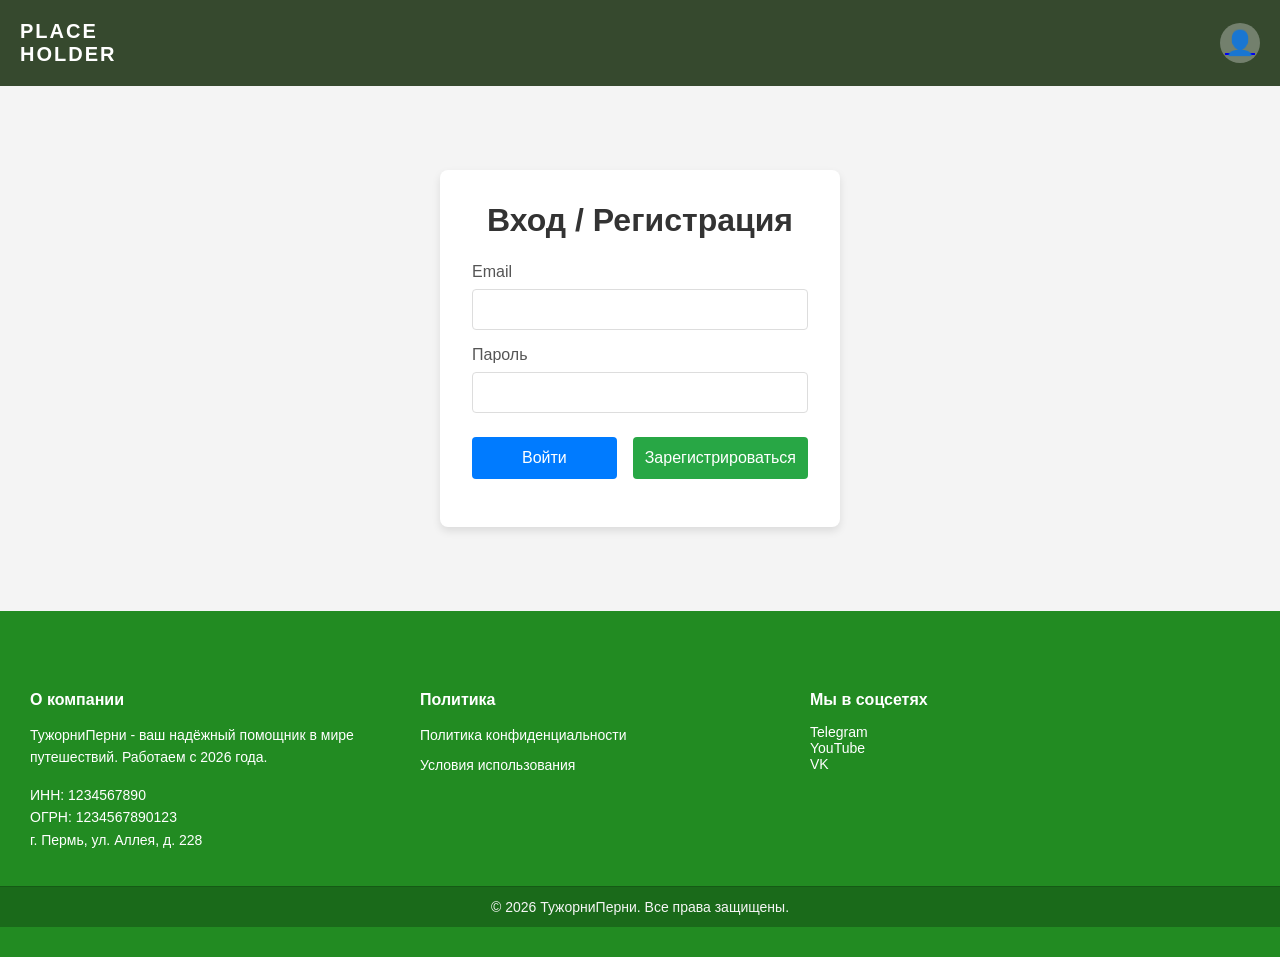
==== pages/login.html @ 90217d6f "first commit" ====
<!DOCTYPE html>

<html lang="ru">
<head>
    <meta charset="utf-8"/>
    <meta content="width=device-width, initial-scale=1.0" name="viewport"/>
    <title>Вход / Регистрация</title>
    <link href="../css/main.css" rel="stylesheet"/>
    <link href="../css/auth.css" rel="stylesheet"/>
</head>
<body class="auth-page" data-page="login">
  <div id="app-header"></div>

  <main class="auth-main">
    <div class="auth-container">
      <h1>Вход / Регистрация</h1>

      <form class="auth-form" id="loginForm">
        <div class="input-group">
          <label for="loginEmail">Email</label>
          <input id="loginEmail" name="email" required type="email" />
        </div>
        <div class="input-group">
          <label for="loginPassword">Пароль</label>
          <input id="loginPassword" name="password" required type="password" />
        </div>
        <div class="button-group">
          <button class="login-btn" id="loginBtn" type="button">Войти</button>
          <button class="register-btn" id="toRegisterBtn" type="button">Зарегистрироваться</button>
        </div>
      </form>

      <form class="auth-form hidden" id="registerForm">
        <div class="input-group">
          <label for="registerName">Имя</label>
          <input id="registerName" name="name" required type="text" />
        </div>
        <div class="input-group">
          <label for="registerEmail">Email</label>
          <input id="registerEmail" name="email" required type="email" />
        </div>
        <div class="input-group">
          <label for="registerPassword">Пароль</label>
          <input id="registerPassword" name="password" required type="password" />
        </div>
        <div class="input-group">
          <label for="confirmPassword">Подтвердите пароль</label>
          <input id="confirmPassword" name="confirmPassword" required type="password" />
        </div>
        <div class="button-group">
          <button class="login-btn" id="toLoginBtn" type="button">Вернуться</button>
          <button class="register-btn" id="registerBtn" type="button">Зарегистрироваться</button>
        </div>
      </form>

      <div class="switch-form">
        <span id="loginMessage"></span>
        <span id="registerMessage"></span>
      </div>
    </div>
  </main>

    <script src="../js/app.js" type="module"></script>
    <div id="app-footer"></div>
</body>
</html>
---- css/main.css ----
* {
    margin: 0;
    padding: 0;
    box-sizing: border-box;
}

body {
    font-family: Arial, sans-serif;
    background-color: #f5f5f5;
    display: flex;
    flex-direction: column;
    min-height: 100vh;
    overflow-x: auto;
}

html, body{
    width: 100%;
    min-width: 100%;
    overflow-x: auto;
    margin: 0;
    padding: 0;
}

main{
    flex: 1;
}

.main-content {
    flex: 1; 
    padding-bottom: 20px; 
}

.header {
    background: #36492E;
    color: white;
    padding: 20px;
    border-radius:0;
    display: flex;
    justify-content: space-between;
    align-items: center;
    margin-bottom: 0;
}

.logo {
    font-size: 20px;
    font-weight: bold;
    letter-spacing: 2px;
}

.search-container {
    flex: 1;
    margin: 0 30px;
    max-width: 400px;
}

.search-input {
    width: 100%;
    padding: 10px 16px;
    border: none;
    border-radius: 16px;
    font-size: 14px;
}

.search-input::placeholder {
    color: #999;
}

.user-icon {
    width: 40px;
    height: 40px;
    background: rgba(255, 255, 255, 0.3);
    border-radius: 50%;
    display: flex;
    align-items: center;
    justify-content: center;
    font-size: 24px;
    cursor: pointer;
    transition: all 0.3s ease;
}

.user-icon:hover {
    background: rgba(255, 255, 255, 0.5);
    transform: scale(1.1);
}

.carousel-wrapper {
    background: #1B5E20;
    padding: 50px 30px;
    border-radius: 0 0 8px 8px;
    display: flex;
    position: relative;
    justify-content: space-between;
    align-items: center;
    gap: 30px;
    min-height: 550px;
    width: 100%;
}


.arrow-btn {
    background: white;
    border: none;
    width: 50px;
    height: 50px;
    border-radius: 50%;
    display: flex;
    align-items: center;
    justify-content: center;
    cursor: pointer;
    font-size: 24px;
    color: #2E7D32;
    font-weight: bold;
    transition: all 0.3s ease;
    flex-shrink: 0;
}

.arrow-btn:hover {
    background: #4CAF50;
    color: white;
    transform: scale(1.1);
}

.arrow-btn:active {
    transform: scale(0.95);
}

.carousel-container {
    flex: 1;
    display: flex;
    justify-content: center;
    align-items: center;
    perspective: 1200px;
    width: 1400px;
    overflow: visible;
    position: relative;
}

.carousel-track {
    display: block;
    width: 100%;
    height: 380px;
    position: relative;
}

.banner {
    width: 700px;
    height: 400px;
    background: linear-gradient(135deg, #2E7D32 0%, #4CAF50 100%);
    border-radius: 40px;
    display: flex;
    align-items: center;
    justify-content: center;
    color: white;
    font-size: 32px;
    font-weight: bold;
    text-align: center;
    padding: 20px;
    cursor: pointer;
    transition: all 0.5s cubic-bezier(0.4, 0.0, 0.2, 1);
    box-shadow: 0 8px 24px rgba(0, 0, 0, 0.2);
    position: absolute;
    left: 50%;
    top: 50%;
    transform: translate(-50%, -50%);
    opacity: 0;
    visibility: hidden;
    pointer-events: none;
    z-index: 0;
}

.banner.hidden-left {
    display: none;
}

.banner.left {
    opacity: 0.5;
    visibility: visible;
    transform: translate(calc(-50% - 320px), -50%) scale(0.7);
    z-index: 5;
    pointer-events: auto;
}

.banner.center {
    opacity: 1;
    visibility: visible;
    transform: translate(-50%, -50%) scale(1);
    z-index: 10;
    pointer-events: auto;
}

.banner.right {
    opacity: 0.5;
    visibility: visible;
    transform: translate(calc(-50% + 320px), -50%) scale(0.7);
    z-index: 5;
    pointer-events: auto;
}

.banner.hidden-right {
    display: none;
}

.banner.left:hover {
    opacity: 0.6;
    transform: translate(calc(-50% - 320px), -50%) scale(0.72);
}

.banner.right:hover {
    opacity: 0.6;
    transform: translate(calc(-50% + 320px), -50%) scale(0.72);
}

.banner.center:hover {
    transform: translate(-50%, -50%) scale(1.03);
}

.indicators {
    display: flex;
    justify-content: center;
    gap: 8px;
    position: absolute;
    left: 50%;
    z-index: 10;
    transform: translateX(-50%);
    background: rgba(0, 0, 0, 0.2);
    padding:  8px 16px;
    border-radius: 20px;
    bottom: 20px;
    backdrop-filter: blur(4px);
}

.dot {
    width: 12px;
    height: 12px;
    border-radius: 50%;
    background: rgba(255, 255, 255, 0.4);
    cursor: pointer;
    transition: all 0.3s ease;
    border: 2px solid rgba(255, 255, 255, 0.6);
}

.dot.active {
    background: white;
    width: 32px;
    border-radius: 6px;
    border-color: white;
}

.dot:hover {
    background: rgba(255, 255, 255, 0.7);
}

.header-content {
    display: flex;
    align-items: center;
}

header h1 {
    margin: 0;
    font-size: 24px;
}

header input {
    padding: 5px;
    border-radius: 5px;
    margin-left: 50%;
    border: none;
}

.baraban {
    padding: 200px 20px;
    overflow: hidden;
    width: 100%;
}

.container {
    padding: 20px;
    display: flex;
    gap: 20px;
}

.sidebar {
    width: 200px;
    background-color: #228B22;
    color: white;
    padding: 20px;
    border-radius: 5px;
}

.sidebar h2 {
    margin-top: 0;
}

.sidebar ul {
    list-style-type: none;
    padding: 0;
}

.sidebar li {
    margin-bottom: 10px;
}

.sidebar a {
    color: white;
    text-decoration: none;
}

.content {
    flex-grow: 1;
    padding-left: 20px;
    justify-content: center;
}

.product-grid {
    display: grid;
    grid-template-columns: repeat(3, 300px);
    justify-content: start;
    gap: 10px;
    padding: 20px;
}

.product {
    width: 300px;
    min-width: 300px;
    background-color: white;
    border-radius: 5px;
    box-shadow: 0 2px 5px rgba(0, 0, 0, 0.1);
    padding: 20px;
    display: flex;
    flex-direction: column;
    transition: transform 0.3s ease;
    position: relative;
}

.favorite-toggle {
    position: absolute;
    top: 10px;
    right: 10px;
    background: rgba(255,255,255,0.9);
    border: 2px solid #ddd;
    border-radius: 50%;
    width: 40px;
    height: 40px;
    font-size: 20px;
    cursor: pointer;
    z-index: 10;
    transition: all 0.3s ease;
    display: flex;
    align-items: center;
    justify-content: center;
    padding: 0;
    margin: 0;
}

.favorite-toggle:hover {
    transform: scale(1.1);
    border-color: #e63946;
}

.product:hover {
    transform: scale(1.05);
}

.product img {
    width: 265px; 
    height: 200px;
    object-fit: cover;
    object-position: center;
    border-radius: 5px;
    margin-bottom: 10px;
    display: block;
}

.product h3 {
    margin-top: 0;
    margin-bottom: 10px;
    font-size: 18px;
    font-weight: bold;
    color: #333;
    overflow: hidden;
    display: -webkit-box;
    -webkit-line-clamp: 3;
    -webkit-box-orient: vertical;
    line-height: 1.4;
    height: 4.2em;
}

.product p {
    color: #666;
    line-height: 1.4;
    margin: 0 0 15px 0;
    flex-grow: 1;
    display: -webkit-box;
    -webkit-line-clamp: 3;
    -webkit-box-orient: vertical;
    overflow: hidden;
    text-overflow: ellipsis;
    max-height: 5.6em;
}

.title-container {
    height: 4.2em;
    overflow: hidden;
    display: flex;
    flex-direction: column;
    justify-content: flex-start;
}

.title-container h3 {
    margin: 0;
    font-size: 18px;
    font-weight: bold;
    color: #333;
    line-height: 1.4;
    overflow: hidden;
    display: -webkit-box;
    line-clamp: 2;
    -webkit-box-orient: vertical;
    text-overflow: ellipsis;
}

.zoom-button {
    background-color: #228B22;
    color: white;
    border: none;
    padding: 10px 20px;
    border-radius: 5px;
    cursor: pointer;
    transition: background-color 0.3s ease;
    align-self: flex-start; 
    margin-top: auto; 
}

.zoom-button:hover {
    background-color: #197619;
}

.footer {
    width: 100vw;          
    background-color: #228B22;
    color: white;
    font-size: 14px;
    padding: 40px 0 30px 0;
    box-sizing: border-box;
    overflow-x: hidden;
    display: flex;
    flex-direction: column;
    gap: 0;
}

.footer-bg {
    width: 100%;
    background-color: #228B22;
    padding: 40px 0;
}

.footer-content {
    max-width: 1200px;
    width: 100%;
    margin: 0;
    padding: 40px 30px 20px;
    display: grid;
    grid-template-columns: 1fr 1fr 1fr;
    gap: 30px;
    margin-bottom: 0 !important;
    padding-bottom: 20px;
    justify-content: start;
    justify-items: start;
    text-align: left;
}
.footer-section {
    text-align: left;
    display:block;
}

.footer-section h3 {
    color: #fff;
    font-size: 16px;
    margin-bottom: 15px;
}

.footer-section p,
.footer-section ul {
    margin: 0 0 15px 0;
    line-height: 1.6;
}

.footer-section ul {
    list-style: none;
    padding: 0;
}

.footer-section ul li {
    margin-bottom: 8px;
}

.footer-section a {
    color: #fff;
    text-decoration: none;
    transition: text-decoration 0.2s;
}

.footer-section h3,
.footer-section p,
.footer-section ul,
.footer-section a {
    text-align: left !important;
    margin-left: 0;
}

.footer-section a:hover {
    text-decoration: underline;
}

.social-links a {
    color: #fff;
    text-decoration: none;
    margin-right: 15px;
}

.social-links a:hover {
    text-decoration: underline;
}

.footer-bottom {
    width: 100%;
    color:#f5f5f5;
    max-width: none;
    text-align: center;
    background-color: #1a6a1a;
    padding: 12px;
    font-size: 14px;
    border-top: 1px solid #155a15;
    margin-bottom:0px;
}

.scroll-to-top {
    position: fixed;
    bottom: 30px;
    right: 30px;
    background-color: #228B22;
    color: white;
    width: 50px;
    height: 50px;
    border-radius: 50%;
    display: flex;
    align-items: center;
    justify-content: center;
    font-size: 24px;
    text-decoration: none;
    box-shadow: 0 4px 12px rgba(0, 0, 0, 0.2);
    z-index: 10;
    opacity: 0;
    visibility: hidden;
    transition: opacity 0.3s ease, visibility 0.3s ease, transform 0.3s ease;
    transform: translateY(10px);
}

.scroll-to-top.show {
    opacity: 1;
    visibility: visible;
}

.scroll-to-top:hover {
    background-color: #1a6a1a;
    transform: translateY(-2px);
    box-shadow: 0 6px 16px rgba(0, 0, 0, 0.3);
}

.scroll-to-top::after {
    content: '↑';
    font-weight: bold;
}

.product-link {
    display: block;
    text-decoration: none;
    color: inherit;
    cursor: pointer;
}

.product-link:hover {
    text-decoration: none;
}

.product-price-preview {
    margin-top: 15px;
    padding-top: 10px;
    border-top: 1px solid #eee;
    display: flex;
    flex-direction: column;
    gap: 5px;
}

.product-price-preview .price {
    font-weight: bold;
    color: #228B22;
    font-size: 18px;
}

.product-price-preview .location {
    font-size: 14px;
    color: #666;
}

.search-focused::placeholder {
    color: #999 !important;
}

.search-focused {
    padding-left: 40px !important;
    background-image: none !important;
}

/* Стили для product.html */
.search-input.no-emoji::placeholder {
    color: transparent;
}

.search-input.no-emoji:focus::placeholder {
    color: #999;
}

.loading {
    text-align: center;
    padding: 50px;
    color: #666;
}

.error-message {
    text-align: center;
    padding: 50px;
    color: #d32f2f;
    background: #ffebee;
    border-radius: 8px;
    margin: 20px 0;
}

.back-button {
    display: inline-block;
    margin-bottom: 20px;
    color: #228B22;
    text-decoration: none;
    font-size: 16px;
    padding: 12px 24px;
    border: 2px solid #228B22;
    border-radius: 25px;
    transition: all 0.3s ease;
    font-weight: 500;
    background-color: white;
    box-shadow: 0 2px 8px rgba(0, 0, 0, 0.1);
}

.back-button:hover {
    background: #228B22;
    color: white;
    transform: translateY(-2px);
    box-shadow: 0 4px 12px rgba(34, 139, 34, 0.3);
}

.back-button:active {
    transform: translateY(0);
}

.back-button::before {
    content: '←';
    margin-right: 8px;
    font-size: 18px;
}

/* Стили для страницы товара (product.html) */
.product-detail-page {
    display: flex;
    gap: 80px;
    position: relative;
    padding: 20px 40px;
    max-width: 1600px;
    margin: 0 auto;
    align-items: flex-start;
    width: 100%;
    box-sizing: border-box;
    min-height: auto;
    justify-content: space-between;
}

.product-detail-left {
    flex: 1 1 60%;
    min-width: 300px;
    margin-right: 0;
    z-index: 5;
    max-width: 60%;
    margin-left: 20px;
}

/* Карусель на странице продукта - без зелёного фона */
.product-detail-left .carousel-wrapper {
    background: transparent;
    padding: 20px 0;
    border-radius: 0;
    min-height: auto;
    width: 100%;
    height: 520px;
}

.product-detail-left .carousel-container {
    width: 100%;
    max-width: 500px;
    margin: 0 auto;
}

.product-detail-left .banner {
    width: 800px;
    height: 500px;
    border-radius: 40px;
}

.product-detail-right {
    position: sticky;
    top: 100px;
    width: 350px;
    height: fit-content;
    z-index: 10;
    box-shadow: 0 4px 20px rgba(0, 0, 0, 0.1);
    background: white;
    border-radius: 12px;
    padding: 25px;
    border: 1px solid #e0e0e0;
    flex-shrink: 0;
    align-self: flex-start;
    margin-left: auto;
    margin-right: 40px;
}

.product-info-container {
    margin-top: 20px;
}

.product-header {
    display: flex;
    justify-content: space-between;
    align-items: flex-start;
    margin-bottom: 20px;
    padding-bottom: 15px;
    border-bottom: 2px solid #eee;
}

.product-title {
    font-size: 32px;
    color: #333;
    margin: 0;
}

.product-price {
    background: #228B22;
    color: white;
    padding: 10px 20px;
    border-radius: 8px;
    font-size: 24px;
    font-weight: bold;
    white-space: nowrap;
}

.product-location {
    display: flex;
    align-items: center;
    gap: 10px;
    color: #666;
    font-size: 16px;
    margin-bottom: 20px;
    padding: 10px 0;
}

.product-tags {
    display: flex;
    flex-wrap: wrap;
    gap: 15px;
    margin: 25px 0;
}

.tag {
    background: #f0f7f0;
    color: #228B22;
    padding: 8px 16px;
    border-radius: 20px;
    font-size: 14px;
    border: 1px solid #c8e6c9;
}

.description-section {
    margin: 30px 0;
    line-height: 1.8;
    color: #333;
}

.description-section h3 {
    color: #228B22;
    margin-bottom: 15px;
    font-size: 22px;
}

.description-content {
    background: #f9f9f9;
    padding: 20px;
    border-radius: 8px;
    border-left: 4px solid #228B22;
    max-height: 300px;
    overflow-y: auto;
}

/* Стили для блока бронирования */
.booking-section {
    margin-top: 30px;
    padding: 25px;
    background: #f9fff9;
    border-radius: 12px;
    border: 1px solid #dcedc8;
    box-shadow: 0 2px 8px rgba(0, 0, 0, 0.05);
}

.booking-title {
    color: #228B22;
    margin-bottom: 20px;
    font-size: 20px;
    font-weight: bold;
}

.booking-date-selector {
    margin-bottom: 20px;
    display: flex;
    align-items: center;
    gap: 15px;
}

.booking-date-selector label {
    font-weight: 500;
    color: #333;
    font-size: 16px;
}

.booking-date-input {
    padding: 10px 15px;
    border: 2px solid #c8e6c9;
    border-radius: 8px;
    font-size: 15px;
    transition: border-color 0.3s ease;
    background: white;
}

.booking-date-input:focus {
    outline: none;
    border-color: #228B22;
}

.booking-time-grid {
    display: grid;
    grid-template-columns: repeat(auto-fill, minmax(80px, 1fr));
    gap: 10px;
    margin-bottom: 20px;
}

.time-slot {
    background: white;
    border: 2px solid #c8e6c9;
    border-radius: 8px;
    padding: 12px 8px;
    text-align: center;
    cursor: pointer;
    transition: all 0.3s ease;
    font-size: 14px;
    font-weight: 500;
    color: #333;
}

.time-slot:hover {
    border-color: #228B22;
    background: #e8f5e9;
    transform: translateY(-2px);
    box-shadow: 0 4px 8px rgba(34, 139, 34, 0.2);
}

.time-slot.selected {
    background: #228B22;
    border-color: #1a6a1a;
    color: white;
}

.time-slot.booked {
    background: #f5f5f5;
    border-color: #e0e0e0;
    color: #999;
    cursor: not-allowed;
    text-decoration: line-through;
}

.time-slot.booked:hover {
    transform: none;
    box-shadow: none;
}

.loading-times {
    text-align: center;
    color: #666;
    padding: 20px;
    grid-column: 1 / -1;
}

.booking-confirm {
    padding-top: 20px;
    border-top: 1px solid #dcedc8;
}

.booking-selected-text {
    margin-bottom: 15px;
    color: #333;
    font-size: 16px;
}

.booking-selected-text span {
    color: #228B22;
    font-weight: bold;
}

.booking-submit-btn {
    background: #228B22;
    color: white;
    border: none;
    padding: 14px 30px;
    border-radius: 8px;
    font-size: 16px;
    font-weight: bold;
    cursor: pointer;
    transition: all 0.3s ease;
    width: 100%;
}

.booking-submit-btn:hover {
    background: #1a6a1a;
    transform: translateY(-2px);
    box-shadow: 0 4px 12px rgba(34, 139, 34, 0.3);
}

.booking-submit-btn:active {
    transform: translateY(0);
}

.booking-submit-btn:disabled {
    background: #ccc;
    cursor: not-allowed;
    transform: none;
}

.empty-sidebar {
    text-align: center;
    color: #666;
    width: 100%;
}

.empty-sidebar h3 {
    color: #228B22;
    margin-bottom: 15px;
    font-size: 18px;
}

#prevBtn,
#nextBtn {
    position: static;
    width: 45px;
    height: 45px;
    border-radius: 50%;
    background: #228B22;
    color: white;
    border: none;
    font-size: 24px;
    font-weight: bold;
    cursor: pointer;
    display: flex;
    align-items: center;
    justify-content: center;
    flex-shrink: 0;
    box-shadow: 0 4px 12px rgba(0, 0, 0, 0.2);
    transition: all 0.3s ease;
    z-index: 20;
}

#prevBtn:hover,
#nextBtn:hover {
    background: #1a6a1a;
    transform: scale(1.1);
}

#prevBtn:active,
#nextBtn:active {
    transform: scale(0.95);
}

#prevBtn {
    order: 0;
    align-self: center;
}

#nextBtn {
    order: 2;
    align-self: center;
}

.carousel-counter {
    position: absolute;
    top: 15px;
    right: 15px;
    background: rgba(0, 0, 0, 0.6);
    color: white;
    padding: 5px 12px;
    border-radius: 15px;
    font-size: 14px;
    z-index: 100;
}

.media-type-badge {
    position: absolute;
    top: 15px;
    left: 15px;
    background: rgba(0, 0, 0, 0.6);
    color: white;
    padding: 4px 10px;
    border-radius: 12px;
    font-size: 12px;
    z-index: 100;
}

.fullscreen-modal {
    display: none;
    position: fixed;
    top: 0;
    left: 0;
    width: 100%;
    height: 100%;
    background: rgba(0, 0, 0, 0.9);
    z-index: 1000;
    justify-content: center;
    align-items: center;
}

.fullscreen-modal.active {
    display: flex;
}

.modal-content {
    max-width: 90%;
    max-height: 90%;
    position: relative;
}

.modal-content img,
.modal-content video {
    width: 100%;
    height: 100%;
    object-fit: contain;
    border-radius: 10px;
}

.modal-close {
    position: absolute;
    top: 20px;
    right: 30px;
    color: white;
    font-size: 40px;
    cursor: pointer;
    z-index: 1001;
    background: rgba(0, 0, 0, 0.5);
    width: 50px;
    height: 50px;
    border-radius: 50%;
    display: flex;
    align-items: center;
    justify-content: center;
    transition:  0.3s;
}

.modal-close:hover {
    background: rgba(0, 0, 0, 0.8);
}

.modal-nav {
    position: absolute;
    top: 50%;
    transform: translateY(-50%);
    color: white;
    font-size: 40px;
    cursor: pointer;
    z-index: 1001;
    background: rgba(0, 0, 0, 0.5);
    width: 60px;
    height: 60px;
    border-radius: 50%;
    display: flex;
    align-items: center;
    justify-content: center;
    transition:  0.3s;
}

.modal-nav:hover {
    background: rgba(0, 0, 0, 0.8);
}

.modal-nav.prev {
    left: 30px;
}

.modal-nav.next {
    right: 30px;
}

.modal-counter {
    position: absolute;
    bottom: 30px;
    left: 50%;
    transform: translateX(-50%);
    color: white;
    font-size: 18px;
    background: rgba(0, 0, 0, 0.5);
    padding: 10px 20px;
    border-radius: 20px;
    z-index: 1001;
}

.seller-info {
    width: 100%;
    display: flex;
    flex-direction: column;
    gap: 25px;
}

.book-button {
    background-color: #228B22;
    color: white;
    font-size: 16px;
    font-weight: bold;
    padding: 16px 20px;
    border: none;
    border-radius: 10px;
    cursor: pointer;
    transition: 0.3s ease;
    text-align: center;
    box-shadow: 0 4px 12px rgba(34, 139, 34, 0.2);
}

.book-button:hover {
    background-color: #1a6a1a;
    transform: translateY(-2px);
    box-shadow: 0 6px 16px rgba(34, 139, 34, 0.3);
}

.book-button:active {
    transform: translateY(0);
}

.seller-profile {
    display: flex;
    flex-direction: column;
    align-items: center;
    text-align: center;
    gap: 10px;
    cursor: pointer;
    transition: transform 0.2s ease, box-shadow 0.2s ease;
    padding: 10px;
    border-radius: 8px;
    background: linear-gradient(135deg, #f8fff8 0%, #e8f5e9 100%);
    border-radius: 12px;
    padding: 20px;
    border: 2px solid #c8e6c9;
}

.seller-profile:hover {
    transform: translateY(-3px);
    box-shadow: 0 6px 20px rgba(46, 125, 50, 0.15);
    border-color: #2E7D32;
    background-color: #f9f9f9;
}

.avatar {
    width: 70px;
    height: 70px;
    border-radius: 50%;
    overflow: hidden;
    border: 3px solid #a5d6a7;
    box-shadow: 0 2px 8px rgba(0, 0, 0, 0.2);
    transition: all 0.3s ease;
    margin: 0 auto 15px;
    background: white;
    border: 3px solid #228B22;
}

.avatar img {
    width: 100%;
    height: 100%;
    object-fit: cover;
}

.reviews-chat {
    background: #f0f8ff;
    border-radius: 12px;
    border: 1px solid #d0ebff;
    padding: 12px;
    max-height: 300px;
    min-height: 200px;
    overflow-y: auto;
    font-size: 14px;
    box-shadow: inset 0 1px 3px rgba(0,0,0,0.1);
    margin-top: 20px;
}

.review-message {
    display: flex;
    gap: 10px;
    padding: 10px;
    margin-bottom: 10px;
    background: white;
    border-radius: 10px;
    box-shadow: 0 1px 4px rgba(0,0,0,0.1);
}

.review-avatar {
    width: 40px;
    height: 40px;
    border-radius: 50%;
    overflow: hidden;
    flex-shrink: 0;
    border: 2px solid #228B22;
}

.review-avatar img {
    width: 100%;
    height: 100%;
    object-fit: cover;
}

.review-content {
    flex: 1;
    line-height: 1.4;
}

.review-author {
    font-weight: bold;
    color: #333;
    font-size: 15px;
}

.review-rating {
    color: #FFD700;
    font-size: 14px;
    margin: 2px 0;
}

.review-text {
    color: #444;
    margin: 4px 0;
    font-style: normal;
}

.review-actions {
    display: flex;
    align-items: center;
    gap: 8px;
    margin-top: 6px;
}

.review-like {
    display: flex;
    align-items: center;
    gap: 4px;
    color: #666;
    font-size: 12px;
    cursor: pointer;
    transition: color 0.2s;
}

.review-like:hover {
    color: #e91e63;
}

.review-like.liked {
    color: #e91e63;
}

.review-like.liked::after {
    content: '♥';
    margin-left: 4px;
    font-weight: bold;
}

.review-like:not(.liked)::after {
    content: '♡';
}

.reviews-chat::-webkit-scrollbar {
    width: 8px;
}

.reviews-chat::-webkit-scrollbar-track {
    background: #e0f2e9;
    border-radius: 10px;
}

.reviews-chat::-webkit-scrollbar-thumb {
    background: #228B22;
    border-radius: 10px;
}

.reviews-chat::-webkit-scrollbar-thumb:hover {
    background: #1a6a1a;
}

.action-buttons {
    margin: 20px 0;
    display: flex;
    flex-direction: column;
    gap: 12px;
    align-items: stretch;
}

.book-top {
    font-size: 18px;
    padding: 18px 20px;
    border-radius: 12px;
    font-weight: bold;
    box-shadow: 0 6px 16px rgba(34, 139, 34, 0.3);
}

/* Кнопка избранного */
.favorite-btn {
    background: white;
    border: 2px solid #e0e0e0;
    padding: 12px 20px;
    border-radius: 10px;
    font-size: 15px;
    font-weight: 500;
    cursor: pointer;
    transition: all 0.3s ease;
    display: flex;
    align-items: center;
    justify-content: center;
    gap: 8px;
    color: #666;
}

.favorite-btn:hover {
    border-color: #e91e63;
    color: #e91e63;
    transform: translateY(-2px);
    box-shadow: 0 4px 12px rgba(233, 30, 99, 0.2);
}

.favorite-btn.active {
    background: #e91e63;
    border-color: #e91e63;
    color: white;
}

.favorite-btn.active .favorite-icon {
    content: '❤';
}

.favorite-icon {
    font-size: 20px;
    font-weight: bold;
}

.favorite-btn.active .favorite-icon::after {
    content: '❤';
}

.contact-buttons {
    display: flex;
    gap: 10px;
    justify-content: center;
}

.contact-btn {
    flex: 1;
    padding: 12px 16px;
    border: none;
    border-radius: 8px;
    font-size: 15px;
    font-weight: 500;
    cursor: pointer;
    transition: all 0.3s ease;
    display: flex;
    align-items: center;
    justify-content: center;
    gap: 6px;
}

.contact-btn.chat {
    background: #2E7D32 !important;
    color: white;
}

.contact-btn.call {
    background: #4CAF50 !important;
    color: white;
}

.contact-btn:hover {
    transform: translateY(-2px);
    box-shadow: 0 4px 12px rgba(0, 0, 0, 0.2);
}

.contact-btn:active {
    transform: translateY(0);
}

/* Секция формы отзыва */
.review-form-container {
    margin-top: 25px;
    padding: 20px;
    background: #f9fff9;
    border-radius: 12px;
    border: 1px solid #dcedc8;
    box-shadow: 0 2px 8px rgba(0, 0, 0, 0.05);
    max-width: 600px;
    width: 100%;
}

.review-form-container h4 {
    color: #228B22;
    margin-bottom: 20px;
    font-size: 18px;
}

.review-form .form-group {
    margin-bottom: 15px;
}

.review-form label {
    display: block;
    margin-bottom: 6px;
    color: #333;
    font-weight: 500;
}

.review-form input[type="text"],
.review-form textarea {
    width: 100%;
    padding: 10px;
    border: 1px solid #ccc;
    border-radius: 8px;
    font-size: 14px;
    transition: border 0.3s ease;
    box-sizing: border-box;
}

.review-form input:focus,
.review-form textarea:focus {
    border-color: #228B22;
    outline: none;
    box-shadow: 0 0 0 2px rgba(34, 139, 34, 0.2);
}

/* Звёзды рейтинга */
.rating-stars {
    display: flex;
    gap: 2px;
    font-size: 24px;
    cursor: pointer;
    user-select: none;
    margin: 10px 0;
}

.rating-stars span {
    color: #ddd;
    transition: color 0.2s ease;
}

.rating-stars span:hover,
.rating-stars span.active {
    color: #FFD700;
}

.submit-review-btn {
    background-color: #228B22;
    color: white;
    border: none;
    padding: 12px 20px;
    font-size: 16px;
    font-weight: bold;
    border-radius: 8px;
    cursor: pointer;
    transition: all 0.3s ease;
    display: block;
    width: 100%;
    text-align: center;
}

.submit-review-btn:hover {
    background-color: #1a6a1a;
    transform: translateY(-2px);
    box-shadow: 0 4px 12px rgba(34, 139, 34, 0.3);
}

.submit-review-btn:active {
    transform: translateY(0);
}

#prevBtn { 
    left: 20px; 
    margin-top: 30px;
}
#nextBtn { 
    right: 20px; 
    margin-top: 30px;
}

.logo-link {
    text-decoration: none;
    display: block;
}

.logo-link .logo {
    font-size: 20px;
    font-weight: bold;
    letter-spacing: 2px;
    color: white;
    cursor: pointer;
}

.logo-link:hover .logo {
    text-shadow: 0 0 8px rgba(255, 255, 255, 0.5);
}

/* Стили для страницы продавца (seller.html) */
.page-user .container {
    display: flex;
    gap: 30px;
    padding: 20px;
    align-items: stretch;
    max-width: 1200px;
    margin: 0 auto;
    width: 100%;
}

.page-user .container .sidebar {
    min-width: 250px;
    width: 250px;
    background-color: white;
    color: #333;
    padding: 25px 30px;
    border-radius: 8px;
    box-shadow: 0 2px 10px rgba(0, 0, 0, 0.1);
    display: flex;
    flex-direction: column;
    justify-content: space-between;
}

.page-user .container .sidebar h2 {
    margin: 0 0 20px 0;
    font-size: 24px;
    font-weight: bold;
    text-align: center;
    color: #333;
    border-bottom: 2px solid rgba(255, 255, 255, 0.3);
    padding-bottom: 10px;
}

.page-user .container .sidebar ul {
    list-style-type: none;
    padding: 0;
    margin: 0;
}

.page-user .container .sidebar li {
    margin-bottom: 12px;
}

.page-user .container .sidebar a {
    display: block;
    color: #333;
    text-decoration: none;
    padding: 10px 15px;
    border-radius: 6px;
    transition: 0.3s ease, transform 0.2s ease;
    font-size: 15px;
}

.page-user .container .sidebar a:hover {
    background: #f0f0f0;
    transform: translateX(5px);
    color: #333;
}

.page-user .content {
    flex: 1;
    padding: 20px;
    background-color: white;
    border-radius: 8px;
    box-shadow: 0 2px 10px rgba(0, 0, 0, 0.1);
    display: block;
    min-height: 400px;
}

/* Вкладки в профиле */
.tab-content {
    display: none;
}

.tab-content.active {
    display: block;
}

/* Сетка избранных объявлений */
.favorites-grid {
    display: grid;
    grid-template-columns: repeat(auto-fill, minmax(280px, 1fr));
    gap: 15px;
    margin-top: 20px;
}

.favorite-item {
    background: white;
    border-radius: 8px;
    box-shadow: 0 2px 8px rgba(0, 0, 0, 0.1);
    overflow: hidden;
    transition: transform 0.3s ease, box-shadow 0.3s ease;
    display: flex;
    flex-direction: column;
}

.favorite-item.removing {
    opacity: 0;
    transform: scale(0.9);
    transition: opacity 0.3s ease, transform 0.3s ease;
}

.favorite-item:hover {
    transform: translateY(-4px);
    box-shadow: 0 4px 16px rgba(0, 0, 0, 0.15);
}

.favorite-item img {
    width: 100%;
    height: 200px;
    object-fit: cover;
}

.favorite-item-info {
    padding: 15px;
}

.favorite-item-title {
    font-size: 16px;
    font-weight: bold;
    color: #333;
    margin-bottom: 8px;
    overflow: hidden;
    display: -webkit-box;
    -webkit-line-clamp: 2;
    -webkit-box-orient: vertical;
}

.favorite-item-price {
    color: #228B22;
    font-size: 18px;
    font-weight: bold;
    margin-bottom: 5px;
}

.favorite-item-location {
    color: #666;
    font-size: 13px;
}

.favorite-item-remove {
    margin-top: 10px;
    background: #ffebee;
    color: #d32f2f;
    border: none;
    padding: 8px 12px;
    border-radius: 6px;
    font-size: 13px;
    cursor: pointer;
    transition: all 0.3s ease;
    width: 100%;
}

.favorite-item-remove:hover {
    background: #d32f2f;
    color: white;
}

.loading-favorites {
    text-align: center;
    color: #666;
    padding: 40px;
    grid-column: 1 / -1;
}

.empty-favorites {
    text-align: center;
    color: #666;
    padding: 40px;
    grid-column: 1 / -1;
}

.empty-favorites h3 {
    color: #228B22;
    margin-bottom: 10px;
}

.logout-container {
    margin-top: auto;
    text-align: center;
    padding: 15px 0 10px;
    border-top: 1px solid #eee;
}

.page-user .container .sidebar .logout-container .logout-btn {
    color: #d32f2f;
    font-size: 15px;
    font-weight: 500;
    padding: 8px 16px;
    border-radius: 6px;
    transition: all 0.3s ease;
    background-color: transparent; 
    cursor: pointer;
}

.page-user .container .logout-btn:hover {
    background-color: #ffebee;
    transform: translateY(-2px);
    box-shadow: 0 4px 8px rgba(104, 53, 53, 0.075);
}

/* Дополнительные стили для страницы продавца */
.seller-detail-content {
    width: 100%;
    max-width: 1000px;
    margin: 0 auto;
    padding: 20px;
}

.seller-profile-section {
    background: white;
    border-radius: 12px;
    padding: 30px;
    margin-bottom: 30px;
    box-shadow: 0 2px 10px rgba(0,0,0,0.1);
}

.seller-header {
    display: flex;
    align-items: center;
    gap: 30px;
    margin-bottom: 25px;
}

.seller-avatar {
    width: 120px;
    height: 120px;
    border-radius: 50%;
    overflow: hidden;
    border: 4px solid #228B22;
    box-shadow: 0 4px 12px rgba(34, 139, 34, 0.2);
}

.seller-avatar img {
    width: 100%;
    height: 100%;
    object-fit: cover;
}

.seller-info h1 {
    font-size: 28px;
    color: #333;
    margin-bottom: 5px;
}

.seller-role {
    color: #666;
    font-size: 16px;
    margin-bottom: 15px;
}

.seller-rating {
    display: flex;
    align-items: center;
    gap: 10px;
    margin-bottom: 20px;
}

.stars {
    color: #FFD700;
    font-size: 24px;
}

.rating-value {
    font-size: 18px;
    font-weight: bold;
    color: #333;
}

.seller-stats {
    display: flex;
    gap: 30px;
    justify-content: space-around;
    margin-top: 15px;
    padding-top: 15px;
    border-top: 1px solid #dcedc8;
    flex-wrap: nowrap;
    gap: 10px;
}

.stat-item {
    text-align: center;
}

.stat-value {
    display: block;
    font-size: 24px;
    font-weight: bold;
    color: #228B22;
}

.stat-label {
    font-size: 14px;
    color: #666;
}

.seller-actions {
    margin: 25px 0;
    justify-content: center;
}

/* Зеленые кнопки вместо синей */
.seller-actions .contact-btn.chat {
    background: #228B22 !important;
    color: white !important;
}

.seller-actions .contact-btn.chat:hover {
    background: #1a6a1a !important;
}

.seller-description {
    margin-top: 30px;
    padding-top: 25px;
    border-top: 1px solid #eee;
}

.seller-description h3 {
    color: #333;
    margin-bottom: 15px;
    font-size: 20px;
}

.seller-description p {
    line-height: 1.6;
    color: #555;
    margin-bottom: 20px;
}

.seller-tags {
    display: flex;
    flex-wrap: wrap;
    gap: 10px;
}

.seller-services-section,
.seller-reviews-section,
.seller-contact-section {
    background: white;
    border-radius: 12px;
    padding: 30px;
    margin-bottom: 30px;
    box-shadow: 0 2px 10px rgba(0,0,0,0.1);
}

.seller-services-section h2,
.seller-reviews-section h2,
.seller-contact-section h2 {
    color: #333;
    margin-bottom: 25px;
    font-size: 22px;
    border-bottom: 2px solid #f0f0f0;
    padding-bottom: 10px;
}

.seller-products {
    grid-template-columns: repeat(auto-fill, minmax(280px, 1fr));
    gap: 20px;
    padding: 0;
}

.contact-info {
    display: flex;
    flex-direction: column;
    gap: 15px;
}

.contact-item {
    display: flex;
    align-items: center;
    gap: 15px;
    padding: 12px 15px;
    background: #f9f9f9;
    border-radius: 8px;
    transition: all 0.3s ease;
}

.contact-item:hover {
    background: #f0f8f0;
    transform: translateX(5px);
}

.contact-icon {
    font-size: 20px;
    width: 40px;
    text-align: center;
}

.contact-text {
    font-size: 16px;
    color: #333;
}

/* Медиа-запросы для адаптивности */
@media (max-width: 1400px) {
    .product-detail-page {
        gap: 60px;
        padding: 20px 30px;
    }
}

@media (max-width: 1200px) {
    .product-detail-page {
        flex-direction: column;
        gap: 40px;
        padding: 20px;
    }
    
    .product-detail-left {
        max-width: 100%;
        flex: 1 1 100%;
        margin-left: 0;
    }
    
    .product-detail-right {
        position: static;
        width: 100%;
        max-width: 600px;
        margin: 0 auto;
        margin-right: 0;
    }

    .page-user .container {
        flex-direction: column;
    }

    .page-user .container .sidebar {
        width: 100%;
        max-width: 100%;
    }
}

@media (max-width: 768px) {
    .product-detail-page {
        padding: 15px;
        gap: 20px;
    }

    .carousel-wrapper {
        padding: 10px;
    }
    
    .action-buttons {
        flex-direction: column;
    }
    
    .contact-buttons {
        flex-direction: column;
        gap: 10px;
    }
    
    .contact-btn {
        width: 100%;
    }
    
    .seller-header {
        flex-direction: column;
        text-align: center;
        gap: 20px;
    }
    
    .seller-stats {
        justify-content: center;
    }
    
    .seller-products {
        grid-template-columns: 1fr;
    }
}

/* Для еще большего сдвига вправо на очень широких экранах */
@media (min-width: 1600px) {
    .product-detail-page {
        gap: 100px;
    }
    
    .product-detail-left {
        flex: 1 1 55%;
        max-width: 55%;
    }
    
    .product-detail-right {
        margin-right: 60px;
    }
}

/* Специально для очень широких мониторов */
@media (min-width: 1920px) {
    .product-detail-left {
        flex: 1 1 50%;
        max-width: 50%;
    }
    
    .product-detail-right {
        margin-right: 80px;
    }
}

/* Фиксируем позицию правой колонки при прокрутке */
.product-detail-right.sticky {
    position: -webkit-sticky;
    position: sticky;
    top: 100px;
}

/* Улучшаем отображение отзывов */
.reviews-section {
    max-height: 300px;
    overflow-y: auto;
    padding-right: 5px;
}

.reviews-chat {
    max-height: 250px;
    overflow-y: auto;
}

.stats {
    display: flex;
    justify-content: space-around;
    margin-top: 15px;
    padding-top: 15px;
    border-top: 1px solid #dcedc8;
    flex-wrap: nowrap;
    gap: 10px;
}

.rating {
    color: #FFD700;
    font-size: 16px;
    display: block;
    text-align: center;
    margin: 10px 0;
}


.seller-actions .contact-btn {
    background: #228B22 !important;
    color: white !important;
}

.seller-actions .contact-btn:hover {
    background: #1a6a1a !important;
}

.logout-btn {
    background: #228B22;
    color: white;
    border: none;
    padding: 12px 20px;
    border-radius: 8px;
    cursor: pointer;
    font-size: 16px;
    width: 100%;
    transition: all 0.3s ease;
}

.logout-btn:hover {
    background: #1a6a1a;
    transform: translateY(-2px);
}

.contact-btn.call:hover {
    background: #388E3C !important;
}

.contact-btn.chat:hover {
    background: #1B5E20 !important;
}

        .auth-container {
            max-width: 420px;
            margin: 60px auto;
            padding: 30px;
            background: #fff;
            border-radius: 12px;
            box-shadow: 0 4px 12px rgba(0,0,0,0.1);
            font-family: Arial, sans-serif;
        }

        .auth-tabs {
            display: flex;
            margin-bottom: 20px;
            border-bottom: 1px solid #ddd;
        }

        .auth-tab {
            padding: 12px 20px;
            cursor: pointer;
            font-weight: 600;
            color: #555;
            border-bottom: 3px solid transparent;
            transition: all 0.3s;
        }

        .auth-tab.active {
            color: #e63946;
            border-bottom: 3px solid #e63946;
        }

        .auth-form.active {
            display: block;
        }

        .form-group {
            margin-bottom: 16px;
        }

        .form-group label {
            display: block;
            margin-bottom: 6px;
            font-weight: 500;
            color: #333;
        }

        .form-group input {
            width: 100%;
            padding: 10px;
            border: 1px solid #ccc;
            border-radius: 6px;
            font-size: 16px;
            box-sizing: border-box;
        }

        .form-group input:focus {
            border-color: #e63946;
            outline: none;
        }

        .submit-btn {
            width: 100%;
            padding: 12px;
            background-color: #e63946;
            color: white;
            border: none;
            border-radius: 6px;
            font-size: 16px;
            font-weight: 600;
            cursor: pointer;
            transition: 0.3s;
        }

        .submit-btn:hover {
            background-color: #d62c3a;
        }

        .switch-link {
            text-align: center;
            margin-top: 16px;
            font-size: 14px;
            color: #555;
        }

        .switch-link a {
            color: #e63946;
            text-decoration: none;
        }

        .switch-link a:hover {
            text-decoration: underline;
        }

.chat-page {
    background: #f4f6f9;
}

.chat-main {
    display: flex;
    height: calc(100vh - 80px);
    margin: 0;
    padding: 0;
}

.chat-sidebar {
    width: 300px;
    background: #fff;
    border-right: 1px solid #ddd;
    padding: 20px;
    overflow-y: auto;
}

.chat-sidebar h3 {
    margin-top: 0;
    color: #333;
    font-size: 18px;
}

.chat-list-item {
    padding: 12px 15px;
    border-bottom: 1px solid #eee;
    cursor: pointer;
    border-radius: 8px;
    margin-bottom: 8px;
    background: #f9f9f9;
    transition: background 0.2s;
}

.chat-list-item:hover {
    background: #eef5ff;
}

.chat-list-item.active {
    background: #228B22;
    color: white;
}

.chat-list-item.active a {
    color: white;
}

.chat-list-item a {
    text-decoration: none;
    color: #333;
    font-weight: 500;
    display: block;
}

.chat-list-item p {
    margin: 4px 0 0;
    font-size: 12px;
    opacity: 0.7;
}

/* Окно чата */
.chat-window {
    flex: 1;
    display: flex;
    flex-direction: column;
    background: #fff;
}

.chat-header {
    padding: 15px 20px;
    background: #f1f1f1;
    font-weight: bold;
    border-bottom: 1px solid #ddd;
    font-size: 16px;
}

.chat-messages {
    flex: 1;
    padding: 20px;
    overflow-y: auto;
    background: #fdfdfd;
    display: flex;
    flex-direction: column;
    gap: 12px;
}

.message {
    max-width: 70%;
    padding: 10px 14px;
    border-radius: 18px;
    line-height: 1.4;
    font-size: 14px;
}

.message.you {
    align-self: flex-end;
    background: #228B22;
    color: white;
    border-bottom-right-radius: 4px;
}

.message.them {
    align-self: flex-start;
    background: #e4e6eb;
    color: #000;
    border-bottom-left-radius: 4px;
}

.chat-input-area {
    padding: 15px;
    display: flex;
    gap: 10px;
    border-top: 1px solid #ddd;
    background: #fff;
}

.chat-input-area input {
    flex: 1;
    padding: 12px 15px;
    border: 1px solid #ccc;
    border-radius: 25px;
    font-size: 14px;
}

.chat-input-area button {
    background: #228B22;
    color: white;
    border: none;
    padding: 0 20px;
    border-radius: 25px;
    cursor: pointer;
    font-size: 14px;
}

.chat-input-area button:disabled {
    background: #aaa;
    cursor: not-allowed;
}
/* --- Added during refactor --- */
.product { position: relative; }

.favorite-toggle {
  position: absolute;
  top: 10px;
  right: 10px;
  background: rgba(255,255,255,0.9);
  border: 2px solid #ddd;
  border-radius: 50%;
  width: 40px;
  height: 40px;
  font-size: 20px;
  cursor: pointer;
  z-index: 10;
  transition: all 0.3s ease;
}

.seller-detail-content {
  width: 100%;
  max-width: 1000px;
  margin: 0 auto;
  padding: 20px;
}

/* Optional utility */
.hidden { display: none !important; }

.search-container-empty {
    visibility: hidden;
}

.banner-image {
    width: 100%;
    height: 100%;
    object-fit: cover;
    border-radius: 40px;
    display: block;
}

.loading-icon {
    font-size: 48px;
    margin-bottom: 20px;
}

.is-hidden {
    display: none;
}

.retry-button,
.back-button-inline {
    display: inline-block;
    margin-top: 15px;
}

.retry-button {
    padding: 10px 20px;
    background: #228B22;
    color: white;
    border: none;
    border-radius: 25px;
    cursor: pointer;
}

.status-card,
.status-card-full {
    text-align: center;
    padding: 40px;
    color: #666;
}

.status-card-full {
    grid-column: 1 / -1;
}

.status-text {
    font-size: 18px;
}
---- css/auth.css ----
body.auth-page {
  font-family: Arial, sans-serif;
  background-color: #f4f4f4;
}

.auth-main {
  flex: 1;
  display: flex;
  justify-content: center;
  align-items: center;
  padding: 24px 12px;
}

.auth-container {
  background-color: white;
  padding: 2rem;
  border-radius: 8px;
  box-shadow: 0 4px 8px rgba(0,0,0,0.1);
  width: 100%;
  max-width: 400px;
  text-align: center;
}

.auth-container h1 {
  margin-bottom: 1.5rem;
  color: #333;
}

.input-group {
  margin-bottom: 1rem;
  text-align: left;
}

.input-group label {
  display: block;
  margin-bottom: 0.5rem;
  color: #555;
}

.input-group input {
  width: 100%;
  padding: 0.75rem;
  border: 1px solid #ddd;
  border-radius: 4px;
  box-sizing: border-box;
}

.button-group {
  margin-top: 1.5rem;
  display: flex;
  gap: 1rem;
}

.button-group button {
  flex: 1;
  padding: 0.75rem;
  border: none;
  border-radius: 4px;
  cursor: pointer;
  font-size: 1rem;
}

.login-btn {
  background-color: #007bff;
  color: white;
}

.register-btn {
  background-color: #28a745;
  color: white;
}

.switch-form {
  margin-top: 1rem;
  color: #666;
}

.switch-form a {
  color: #007bff;
  text-decoration: none;
}

.switch-form a:hover {
  text-decoration: underline;
}

.auth-form {
  display: block;
}

.auth-form.hidden {
  display: none;
}
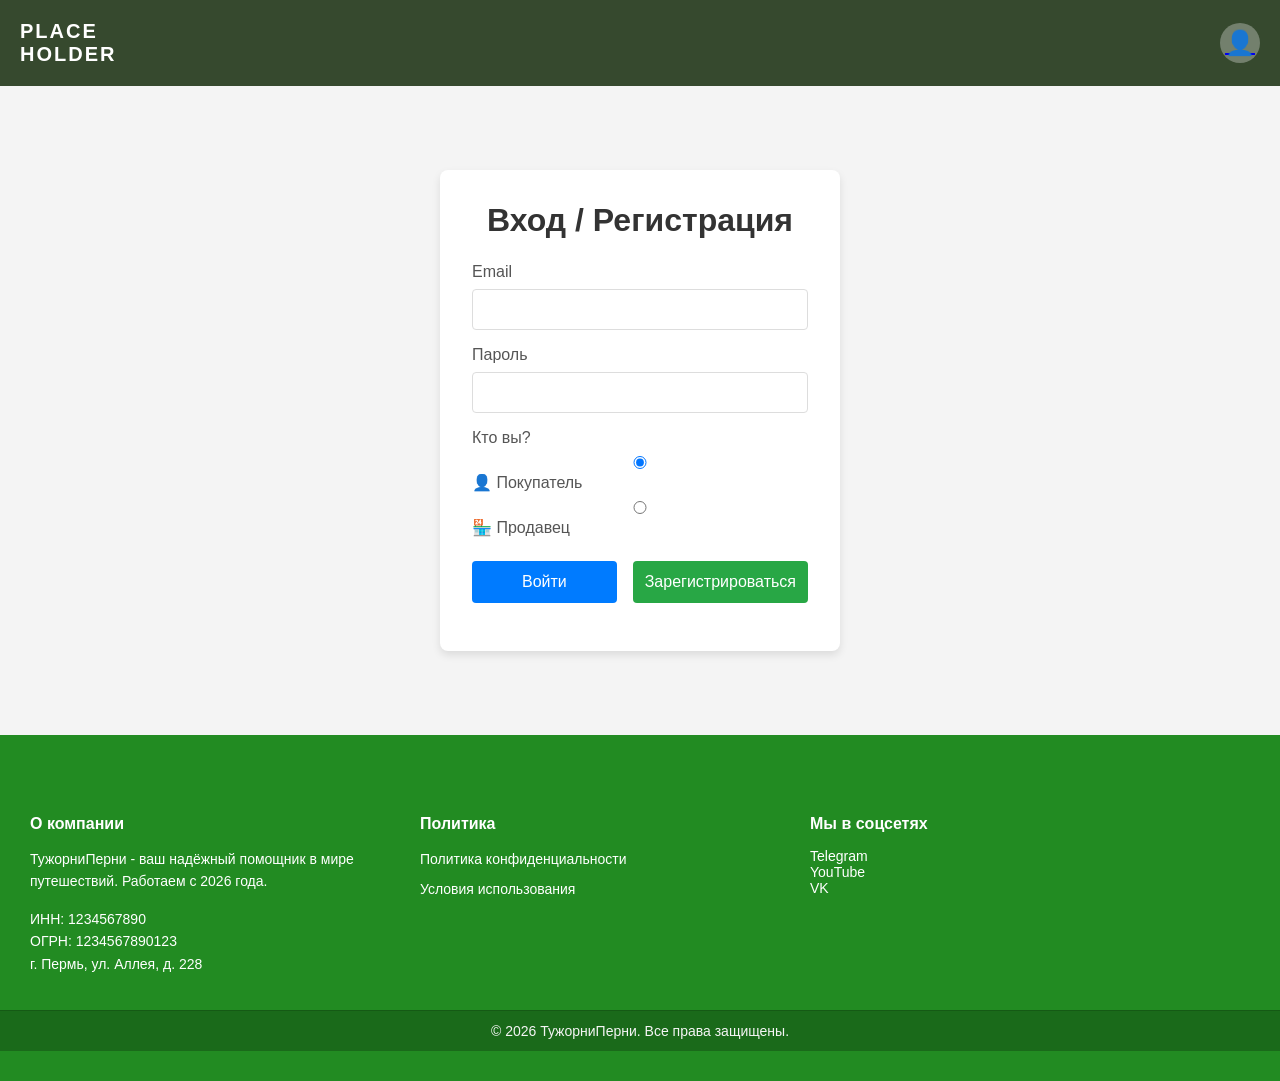
==== commit 82f306ba: "Update login.html" ====
--- a/pages/login.html
+++ b/pages/login.html
@@ -1,5 +1,4 @@
 <!DOCTYPE html>
-
 <html lang="ru">
 <head>
     <meta charset="utf-8"/>
@@ -24,6 +23,21 @@
           <label for="loginPassword">Пароль</label>
           <input id="loginPassword" name="password" required type="password" />
         </div>
+        <div class="input-group">
+          <label>Кто вы?</label>
+          <div class="role-selector">
+            <label class="role-option">
+              <input type="radio" name="role" value="user" checked />
+              <span class="role-icon">👤</span>
+              <span class="role-label">Покупатель</span>
+            </label>
+            <label class="role-option">
+              <input type="radio" name="role" value="seller" />
+              <span class="role-icon">🏪</span>
+              <span class="role-label">Продавец</span>
+            </label>
+          </div>
+        </div>
         <div class="button-group">
           <button class="login-btn" id="loginBtn" type="button">Войти</button>
           <button class="register-btn" id="toRegisterBtn" type="button">Зарегистрироваться</button>
@@ -47,6 +61,21 @@
           <label for="confirmPassword">Подтвердите пароль</label>
           <input id="confirmPassword" name="confirmPassword" required type="password" />
         </div>
+        <div class="input-group">
+          <label>Кто вы?</label>
+          <div class="role-selector">
+            <label class="role-option">
+              <input type="radio" name="regRole" value="user" checked />
+              <span class="role-icon">👤</span>
+              <span class="role-label">Покупатель</span>
+            </label>
+            <label class="role-option">
+              <input type="radio" name="regRole" value="seller" />
+              <span class="role-icon">🏪</span>
+              <span class="role-label">Продавец</span>
+            </label>
+          </div>
+        </div>
         <div class="button-group">
           <button class="login-btn" id="toLoginBtn" type="button">Вернуться</button>
           <button class="register-btn" id="registerBtn" type="button">Зарегистрироваться</button>
@@ -63,4 +92,4 @@
     <script src="../js/app.js" type="module"></script>
     <div id="app-footer"></div>
 </body>
-</html>+</html>
--- a/css/main.css
+++ b/css/main.css
@@ -2191,67 +2191,296 @@
         }
 
 .chat-page {
-    background: #f4f6f9;
+    background: #eef2f7;
 }
 
 .chat-main {
-    display: flex;
-    height: calc(100vh - 80px);
-    margin: 0;
-    padding: 0;
+    display: grid;
+    grid-template-columns: 340px 1fr;
+    min-height: calc(100vh - 140px);
+    max-width: 1400px;
+    margin: 0 auto;
+    width: 100%;
+    background: #fff;
+    border-radius: 20px;
+    overflow: hidden;
+    box-shadow: 0 10px 35px rgba(0, 0, 0, 0.08);
 }
 
 .chat-sidebar {
-    width: 300px;
+    background: #ffffff;
+    border-right: 1px solid #e8edf3;
+    display: flex;
+    flex-direction: column;
+    min-width: 0;
+}
+
+.chat-sidebar-top {
+    padding: 24px 20px 14px;
+    border-bottom: 1px solid #eef2f6;
+}
+
+.chat-sidebar-top h2 {
+    font-size: 24px;
+    color: #1f2937;
+    margin-bottom: 6px;
+}
+
+.chat-sidebar-top p {
+    color: #6b7280;
+    font-size: 14px;
+}
+
+.chat-list {
+    padding: 10px;
+    overflow-y: auto;
+    display: flex;
+    flex-direction: column;
+    gap: 8px;
+}
+
+.chat-row {
+    width: 100%;
+    border: none;
     background: #fff;
-    border-right: 1px solid #ddd;
-    padding: 20px;
+    border-radius: 16px;
+    padding: 12px;
+    display: grid;
+    grid-template-columns: 52px 1fr;
+    gap: 12px;
+    text-align: left;
+    cursor: pointer;
+    transition: 0.2s ease;
+    border: 1px solid transparent;
+}
+
+.chat-row:hover {
+    background: #f7fafc;
+    border-color: #e5e7eb;
+}
+
+.chat-row.active {
+    background: #f0faf1;
+    border-color: #9ed4a4;
+}
+
+.chat-row-avatar {
+    width: 52px;
+    height: 52px;
+    border-radius: 50%;
+    background: linear-gradient(135deg, #2e7d32, #66bb6a);
+    color: #fff;
+    display: flex;
+    align-items: center;
+    justify-content: center;
+    font-size: 24px;
+    flex-shrink: 0;
+}
+
+.chat-row-body {
+    min-width: 0;
+}
+
+.chat-row-top {
+    display: flex;
+    justify-content: space-between;
+    align-items: center;
+    gap: 10px;
+    margin-bottom: 4px;
+}
+
+.chat-row-name {
+    font-weight: 700;
+    color: #1f2937;
+    font-size: 15px;
+}
+
+.chat-row-time {
+    color: #9ca3af;
+    font-size: 12px;
+    white-space: nowrap;
+}
+
+.chat-row-product {
+    color: #228B22;
+    font-size: 13px;
+    font-weight: 600;
+    margin-bottom: 4px;
+}
+
+.chat-row-preview {
+    color: #6b7280;
+    font-size: 13px;
+    white-space: nowrap;
+    overflow: hidden;
+    text-overflow: ellipsis;
+}
+
+.chat-window {
+    display: flex;
+    flex-direction: column;
+    min-width: 0;
+    background: #f9fbfd;
+}
+
+.chat-header {
+    background: #ffffff;
+    border-bottom: 1px solid #e8edf3;
+    padding: 16px 20px;
+}
+
+.chat-header-inner {
+    display: flex;
+    align-items: center;
+    gap: 14px;
+}
+
+.chat-header-avatar {
+    width: 48px;
+    height: 48px;
+    border-radius: 50%;
+    background: linear-gradient(135deg, #2e7d32, #66bb6a);
+    color: white;
+    display: flex;
+    align-items: center;
+    justify-content: center;
+    font-size: 22px;
+}
+
+.chat-header-name {
+    font-size: 17px;
+    font-weight: 700;
+    color: #1f2937;
+}
+
+.chat-header-product {
+    font-size: 13px;
+    color: #228B22;
+    margin-top: 2px;
+}
+
+.chat-messages {
+    flex: 1;
+    padding: 22px;
     overflow-y: auto;
-}
-
-.chat-sidebar h3 {
-    margin-top: 0;
-    color: #333;
-    font-size: 18px;
-}
-
-.chat-list-item {
-    padding: 12px 15px;
-    border-bottom: 1px solid #eee;
+    display: flex;
+    flex-direction: column;
+    gap: 12px;
+    background:
+        radial-gradient(circle at top left, rgba(76, 175, 80, 0.06), transparent 35%),
+        radial-gradient(circle at bottom right, rgba(34, 139, 34, 0.06), transparent 30%),
+        #f7fafc;
+}
+
+.chat-bubble {
+    max-width: 72%;
+    padding: 10px 14px 12px;
+    border-radius: 18px;
+    box-shadow: 0 2px 10px rgba(0, 0, 0, 0.06);
+    display: flex;
+    flex-direction: column;
+    gap: 4px;
+}
+
+.chat-bubble.seller {
+    align-self: flex-start;
+    background: #ffffff;
+    color: #1f2937;
+    border-bottom-left-radius: 6px;
+}
+
+.chat-bubble.me {
+    align-self: flex-end;
+    background: #228B22;
+    color: white;
+    border-bottom-right-radius: 6px;
+}
+
+.chat-bubble-author {
+    font-size: 12px;
+    font-weight: 700;
+    opacity: 0.85;
+}
+
+.chat-bubble-text {
+    font-size: 14px;
+    line-height: 1.45;
+    word-break: break-word;
+}
+
+.chat-bubble-time {
+    font-size: 11px;
+    opacity: 0.75;
+    align-self: flex-end;
+    margin-top: 2px;
+}
+
+.chat-input-area {
+    padding: 16px 20px;
+    display: flex;
+    gap: 12px;
+    border-top: 1px solid #e8edf3;
+    background: #ffffff;
+}
+
+.chat-input-area input {
+    flex: 1;
+    min-width: 0;
+    padding: 14px 18px;
+    border: 1px solid #d6dde6;
+    border-radius: 999px;
+    font-size: 14px;
+    outline: none;
+    transition: border-color 0.2s ease, box-shadow 0.2s ease;
+}
+
+.chat-input-area input:focus {
+    border-color: #228B22;
+    box-shadow: 0 0 0 4px rgba(34, 139, 34, 0.12);
+}
+
+.chat-input-area button {
+    border: none;
+    background: #228B22;
+    color: white;
+    padding: 0 22px;
+    border-radius: 999px;
+    font-size: 14px;
+    font-weight: 700;
     cursor: pointer;
-    border-radius: 8px;
-    margin-bottom: 8px;
-    background: #f9f9f9;
-    transition: background 0.2s;
-}
-
-.chat-list-item:hover {
-    background: #eef5ff;
-}
-
-.chat-list-item.active {
-    background: #228B22;
-    color: white;
-}
-
-.chat-list-item.active a {
-    color: white;
-}
-
-.chat-list-item a {
-    text-decoration: none;
-    color: #333;
-    font-weight: 500;
-    display: block;
-}
-
-.chat-list-item p {
-    margin: 4px 0 0;
-    font-size: 12px;
-    opacity: 0.7;
-}
-
-/* Окно чата */
+    transition: 0.2s ease;
+}
+
+.chat-input-area button:hover {
+    background: #1a6a1a;
+    transform: translateY(-1px);
+}
+
+.chat-input-area button:disabled {
+    background: #9ca3af;
+    cursor: not-allowed;
+    transform: none;
+}
+
+@media (max-width: 900px) {
+    .chat-main {
+        grid-template-columns: 1fr;
+        border-radius: 0;
+        min-height: calc(100vh - 120px);
+    }
+
+    .chat-sidebar {
+        max-height: 280px;
+        border-right: none;
+        border-bottom: 1px solid #e8edf3;
+    }
+
+    .chat-bubble {
+        max-width: 88%;
+    }
+}
+
+Окно чата
 .chat-window {
     flex: 1;
     display: flex;
@@ -2407,3 +2636,52 @@
 .status-text {
     font-size: 18px;
 }
+
+.chat-search-box {
+    margin-top: 14px;
+}
+
+.chat-search-box input {
+    width: 100%;
+    padding: 12px 14px;
+    border: 1px solid #d6dde6;
+    border-radius: 12px;
+    font-size: 14px;
+    outline: none;
+    background: #f9fbfc;
+    transition: border-color 0.2s ease, box-shadow 0.2s ease;
+}
+
+.chat-search-box input:focus {
+    border-color: #228B22;
+    box-shadow: 0 0 0 4px rgba(34, 139, 34, 0.12);
+    background: #fff;
+}
+
+.chat-row-bottom {
+    display: flex;
+    align-items: center;
+    gap: 10px;
+}
+
+.chat-row-unread {
+    min-width: 22px;
+    height: 22px;
+    padding: 0 6px;
+    border-radius: 999px;
+    background: #228B22;
+    color: #fff;
+    font-size: 12px;
+    font-weight: 700;
+    display: flex;
+    align-items: center;
+    justify-content: center;
+    flex-shrink: 0;
+}
+
+.chat-list-empty {
+    padding: 20px;
+    text-align: center;
+    color: #6b7280;
+    font-size: 14px;
+}
